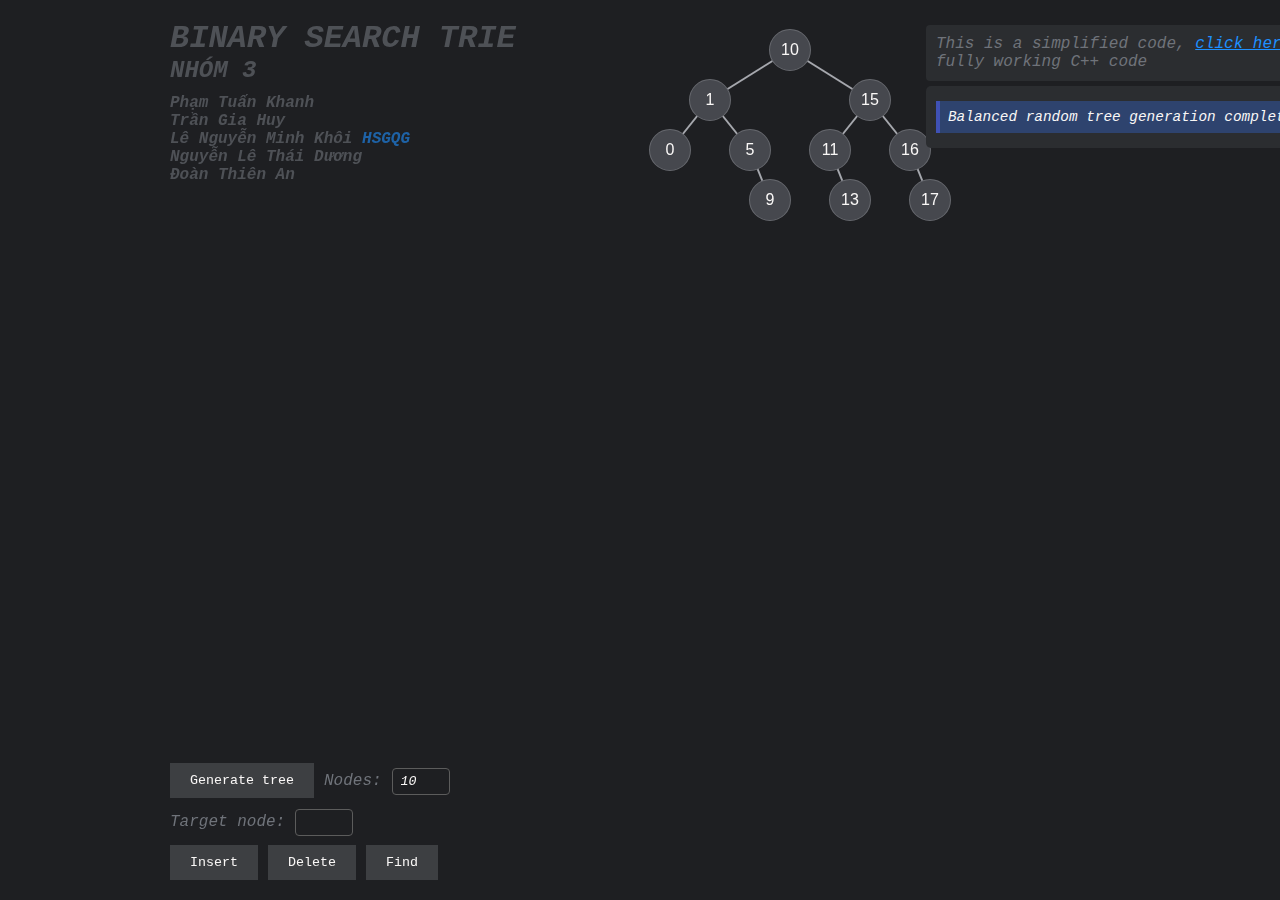
==== index.html @ cb4f7897 "Initial commit" ====
<!DOCTYPE html>
<html lang="en">
  <head>
    <meta charset="UTF-8" />
    <meta name="viewport" content="width=device-width, initial-scale=1.0" />
    <title>Binary Search Tree Visualization</title>
    <link rel="stylesheet" href="styles.css" />
  </head>
  <body>
    <canvas id="treeCanvas" width="0" height="0"></canvas>
    <div id="credit">
      <h1>BINARY SEARCH TRIE</h1>
      <h2 style="margin-bottom: 10px">NHÓM 3</h2>
      <h4>Phạm Tuấn Khanh
        Trần Gia Huy
        Lê Nguyễn Minh Khôi <span style="font-weight: bold; color: dodgerblue">HSGQG</span>
        Nguyễn Lê Thái Dương
        Đoàn Thiên An
      </h4>
    </div>
    <div id="ui">
      <div class="controls">
        <div id="generateTree">
          <button id="generateRandomTreeBtn">Generate tree</button>
          <p>Nodes:</p>
          <input type="number" id="randomCount" value="10"/>
        </div>
        <div>
          <p>Target node:</p>
          <input type="number" id="nodeValue"/>
        </div>
        <div>
          <button id="insertBtn">Insert</button>
          <button id="deleteBtn">Delete</button>
          <button id="findBtn">Find</button>
        </div>
      </div>
      <div id="nodeNotFoundNotification" data-status="">
        Example: Node 13 not found
      </div>
      <div id="codeDiv">
        <div class="cpp-code">
          <pre id="cppCodeContainer"></pre>
          <p id="fullCodeNotice">This is a simplified code, <span id="codePreviewOpen" onclick="document.getElementById('codePreviewContainer').style.visibility = 'visible'">click here</span> to view a fully working C++ code</p>
        </div>
        <div id="stepsContainer" class="steps-container"></div>
      </div>
    </div>
    <div id="codePreviewContainer">
      <div id="codePreviewWindow" >
        <div id="codePreviewButtonGroup">
          <button>
            Copy
          </button>
          <button onclick="document.getElementById('codePreviewContainer').style.visibility = 'hidden'">
            Close
          </button>
        </div>
        <div class="" id="codePreview">#include &lt;bits/stdc++.h>
#define ll long long

using namespace std;

class Node {
public:
    int value;
    Node* left;
    Node* right;

    Node(int val) : value(val), left(nullptr), right(nullptr) {}
};

Node* insert(Node* node, int newValue) {
    if (node == nullptr) {
        return new Node(newValue);
    }

    if (newValue < node->value) {
        node->left = insert(node->left, newValue);
    } else if (newValue > node->value) {
        node->right = insert(node->right, newValue);
    }

    return node;
}

Node* minValueNode(Node* node) {
    Node* current = node;
    while (current && current->left != nullptr) {
        current = current->left;
    }
    return current;
}

Node* deleteNode(Node* node, int value) {
    if (node == nullptr) return node;

    if (value < node->value) {
        node->left = deleteNode(node->left, value);
    } else if (value > node->value) {
        node->right = deleteNode(node->right, value);
    } else {
        if (node->left == nullptr && node->right == nullptr) {
            delete node;
            return nullptr;
        }
        if (node->left == nullptr) {
            Node* temp = node->right;
            delete node;
            return temp;
        }
        if (node->right == nullptr) {
            Node* temp = node->left;
            delete node;
            return temp;
        }
        Node* successor = minValueNode(node->right);
        node->value = successor->value;
        node->right = deleteNode(node->right, successor->value);
    }

    return node;
}

Node* findNode(Node* node, int value) {
    if (node == nullptr || node->value == value) {
        return node;
    }

    if (value < node->value) {
        return findNode(node->left, value);
    } else {
        return findNode(node->right, value);
    }
}

void inorderTraversal(Node* node) {
    if (node == nullptr) return;

    inorderTraversal(node->left);
    cout << node->value << " ";
    inorderTraversal(node->right);
}

void printInOrder(Node* root) {
    if (root == nullptr) {
        cout << "The tree is empty.\n";
    } else {
        cout << "In-order traversal of the tree: ";
        inorderTraversal(root);
        cout << '\n';
    }
}

int main() {
    Node* root = nullptr;

    while (true) {
        int type, value;
        cout << "-----------------\n";
        cout << "Which function do you want to use: \ninsert : 1 \ndelete : 2 \ncheck tree's nodes : 3 \nexit : 4\n";
        cout << "-----------------\n";
        cin >> type;

        if (type == 1) {
            cin >> value;
            root = insert(root, value);
            cout << "Successfully added " << value << '\n';
        } else if (type == 2) {
            cin >> value;
            root = deleteNode(root, value);
            cout << "Successfully deleted " << value << '\n';
        } else if (type == 3) {
            printInOrder(root);
        } else if (type == 4) {
            cout << "Exiting program.\n";
            break;
        } else {
            cout << "Invalid option. Please try again.\n";
        }
    }

    return 0;
}
        </div>
      </div>
    </div>

<!--      <div class="main-content">-->
<!--        <div class="visualizer">-->
<!--          <div class="controls">-->
<!--            <input type="number" id="nodeValue" placeholder="Enter node value" />-->
<!--            <button id="insertBtn">Insert Node</button>-->
<!--            <button id="deleteBtn">Delete Node</button>-->
<!--            <button id="findBtn">Find Node</button>-->
<!--            <br />-->
<!--            <input type="number" id="randomCount" placeholder="Enter node count" />-->
<!--            <button id="generateRandomTreeBtn">Create Random Tree</button>-->
<!--          </div>-->

<!--          <div id="stepsContainer" class="steps-container"></div>-->

<!--          <div class="canvas-container">-->
<!--              -->
<!--          </div>-->
<!--        </div>-->
<!--      </div>-->
<!--      <div class="cpp-code">-->
<!--        <h2>C++ Code</h2>-->
<!--        <pre id="cppCodeContainer"></pre>-->
<!--      </div>-->

    <script src="bstVisualizer.js"></script>
  </body>
</html>
---- styles.css ----
:root {
    --background-color: #1e1f22;
    --surface-color: #2b2d30;
    --surface-color-alternative: #3d3f42;
    --surface-color-hover: #2e436e;
    --text-color: #f9f7f6;
    --text-outline-color: #6F737A;
    --color-accent: #3574f0;
    --color-error: #f63D3B;


    --node-background: #46484e;
    --node-outline: #66686e;
    --node-text: #f9f7f6;
    --node-edge: #A6A8Ae;
}

* {
    margin: 0;
    padding: 0;
    font-family: "JetBrains Mono", monospace;
    color: var(--text-color);
    color-scheme: dark;
}


#ui {
    position: fixed;
    bottom: 0;
    width: calc(100% - 20px);
    display: flex;
    align-items: end;
    justify-content: space-between;
    padding: 20px;
}

#codeDiv {
    display: flex;
    flex-direction: column;
    gap: 5px;
    overflow-x: hidden;
    overflow-y: scroll;
    color-scheme: dark;
    height: 95vh;
    width: 40%;
}

.controls {
    display: flex;
    flex-direction: column;
    gap: 10px;
}

input {
    position: relative;
    top: 1px;
    background-color: var(--background-color);
    font-style: italic;
    border: solid 1px #5c5c5c;
    border-radius: 4px;
    padding: 5px 8px;
    width: 40px;
}
input:focus {
    outline: solid 2px var(--color-accent);
}

input:invalid {
    outline: solid 2px var(--color-error);
}

input::-webkit-outer-spin-button,
input::-webkit-inner-spin-button {
  -webkit-appearance: none;
  margin: 0;
}
input[type=number] {
  -moz-appearance: textfield;
}

button {
  border: none;
  padding: 10px 20px;
  background-color: var(--surface-color-alternative);
}

button:hover {
  background-color: var(--surface-color-hover);
}

#generateTree {
  display: flex;
  align-items: center;
  gap: 10px;
}


.button-command > span {
    font-style: italic;
    color: #7A737A;
}

.controls p {
    color: var(--text-outline-color);
    font-style: italic;
}

.controls > div {
    display: flex;
    align-items: center;
    gap: 10px;
}





.status-text {
  margin-top: 15px;
  font-style: italic;
  color: #555;
}




/*.step-container {*/
/*    position: fixed;*/
/*}*/

#stepsContainer p {
  background-color: var(--surface-color-hover);
  padding: 8px;
  border-left: 4px solid #3f51b5;
  margin: 5px 0;
  white-space: pre-wrap;
  text-align: left;
}

#stepsContainer {
    font-style: italic;
    color: #555;
    font-size: .9em;
    padding: 10px;
    border-radius: 5px;
    background-color: var(--surface-color);
}


.highlighted {
  background-color: yellow;
}

.cpp-code {
  background-color: var(--surface-color);
  border-radius: 4px;
  padding: 10px;
}

#cppCodeContainer div {
    white-space: pre;
    line-height: 1.3;
    font-size: .9em;
    text-align: left;
}

#cppCodeContainer div.highlighted {
  background-color: #5E5339;
  font-weight: bold;
  text-align: left;
}




#treeCanvas {
  display: block;
  background-color: var(--background-color);
}
body {
    overflow-y: hidden;
}
body::-webkit-scrollbar {
  /*width: 0;*/
  /*height: 0;*/
  /*background: transparent;*/

}

#credit {
    position: fixed;
    padding: 20px;
    top: 0;
}

#credit > * {
    color: var(--text-outline-color);
    opacity: .6;
    font-style: italic;
    white-space: pre-line;
}

#nodeNotFoundNotification {
    background-color: var(--surface-color);
    padding: 20px 30px;
    opacity: 0;

}

@-webkit-keyframes fade {
    0% { opacity: 0; }
    50% { opacity: 1; }
    100% { opacity: 1;}
}

@keyframes fade {
    0% { opacity: 0; }
    50% { opacity: 1; }
    100% { opacity: 1;}
}


#nodeNotFoundNotification[data-status="shown"] {
    opacity: 1;
    /*-webkit-animation: fade 4s;*/
    /*animation: fade 4s;*/
}

#nodeNotFoundNotification[data-status="hidden"] {
    opacity: 0;
    -webkit-animation: fade 4s;
    -webkit-animation-direction: reverse;
    animation: fade 4s;
    animation-direction: reverse;
}

#fullCodeNotice {
    font-style: italic;
    color: var(--text-outline-color);
}

#fullCodeNotice span {
    cursor:pointer;
    color: dodgerblue;
    text-decoration:underline;
}

#codePreviewContainer {
    visibility: hidden;
    z-index: 99;
    position: fixed;
    width: 100%;
    height: 100%;
    background-color: rgba(0,0,0,0.35);
    top: 0;
    backdrop-filter: blur(6px);

    display: flex;
    align-items: center;
    justify-content: center;
}

#codePreviewWindow {
    display: flex;
    flex-direction: column;
    width: 60%;
    height: 80%;
    padding: 20px;
    gap: 10px;

    background-color: var(--background-color);

}

#codePreviewButtonGroup {
    display: flex;
    justify-content: flex-end;
    gap: 10px;
}

#codePreview {
    flex-grow: 1;
    white-space: pre;
    overflow-y: scroll;
    padding: 20px;
    background-color: var(--surface-color);
}


/* d = DEBUG  show a green highligst */
.d {
    outline: #00FF00 solid 1px;
}
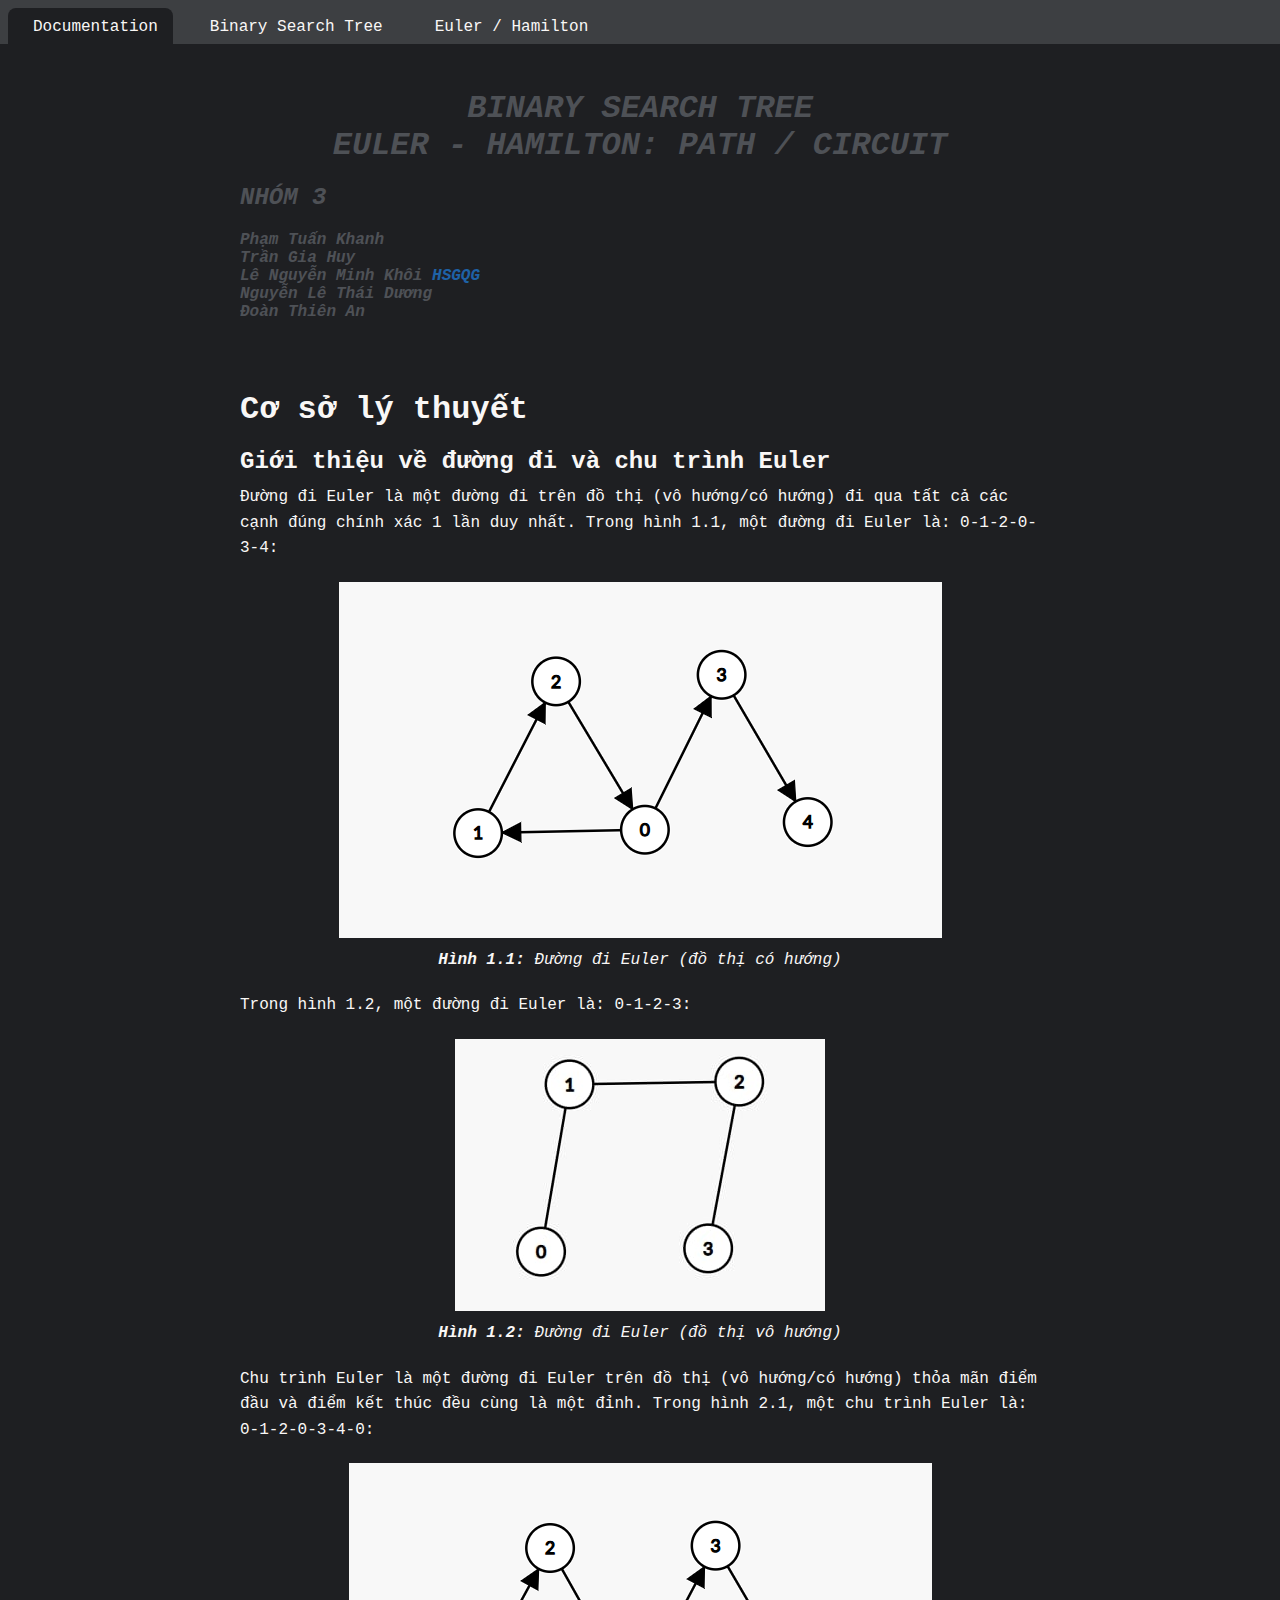
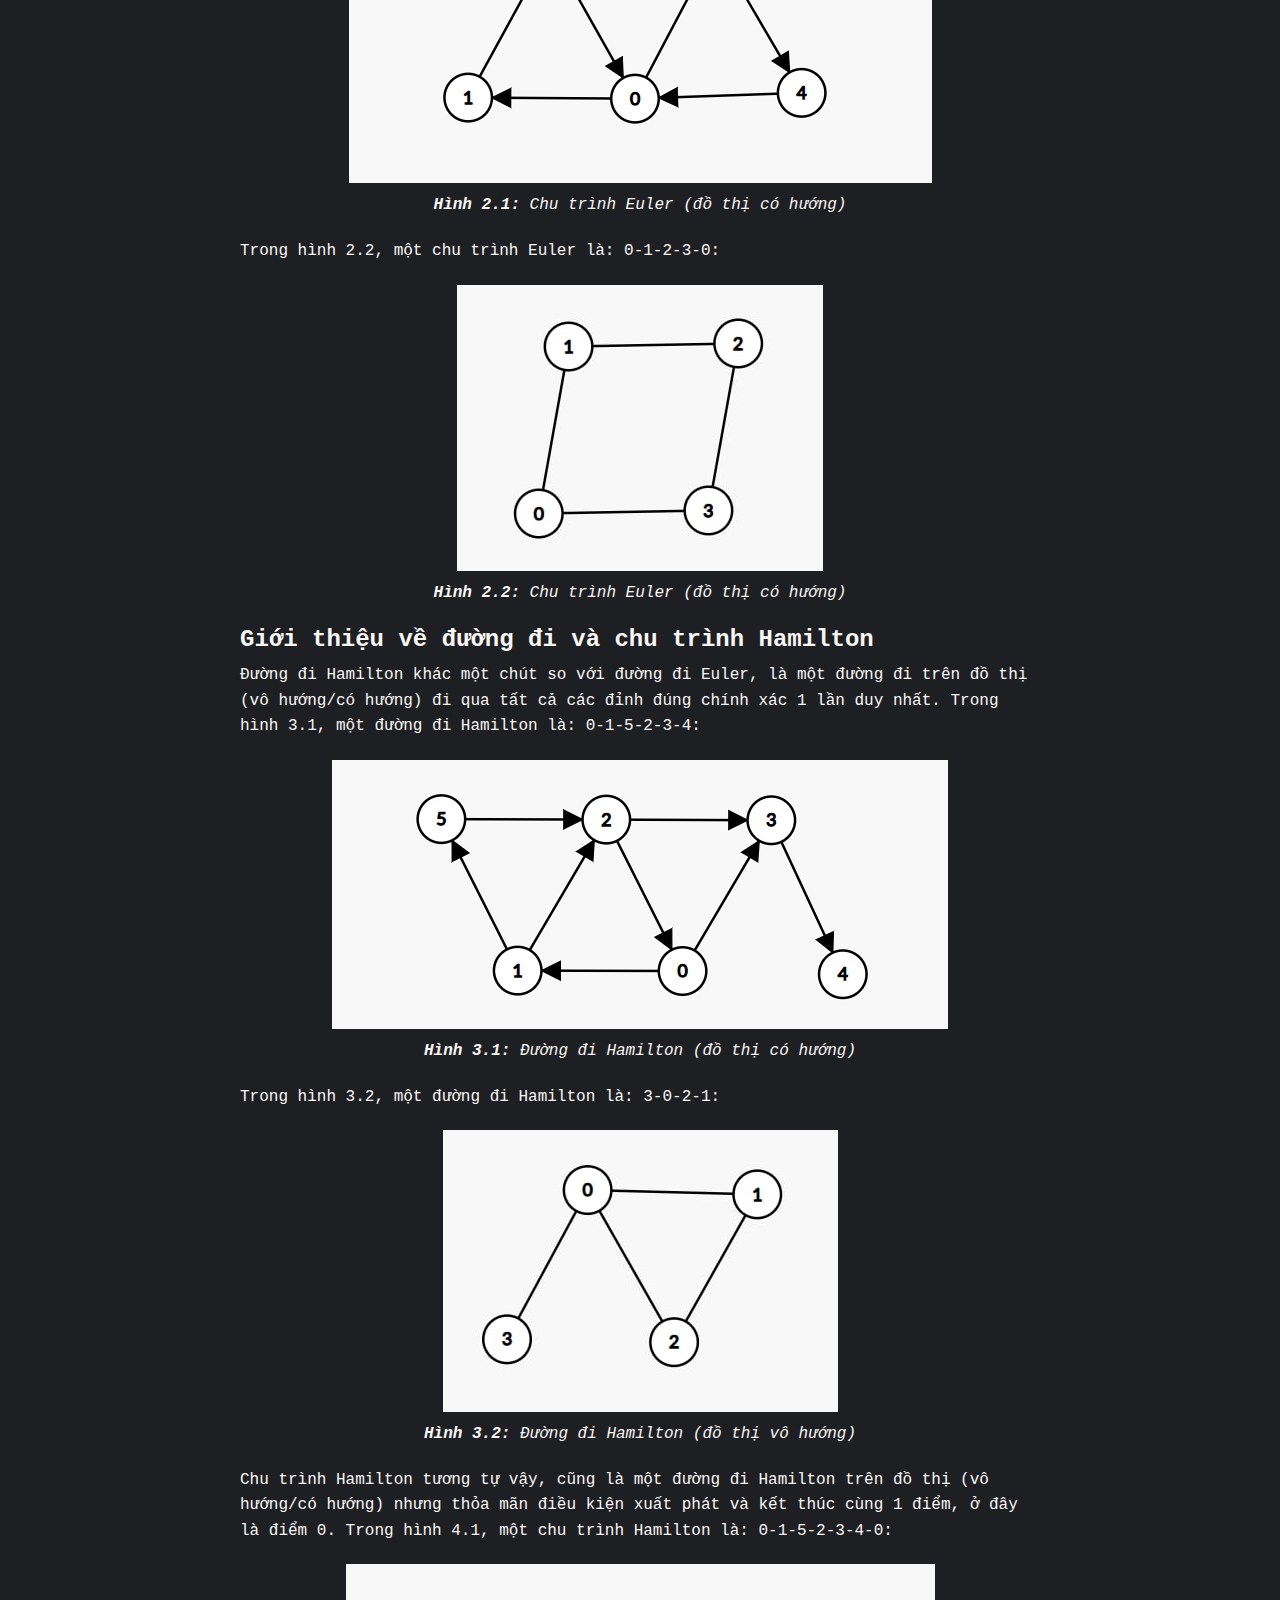
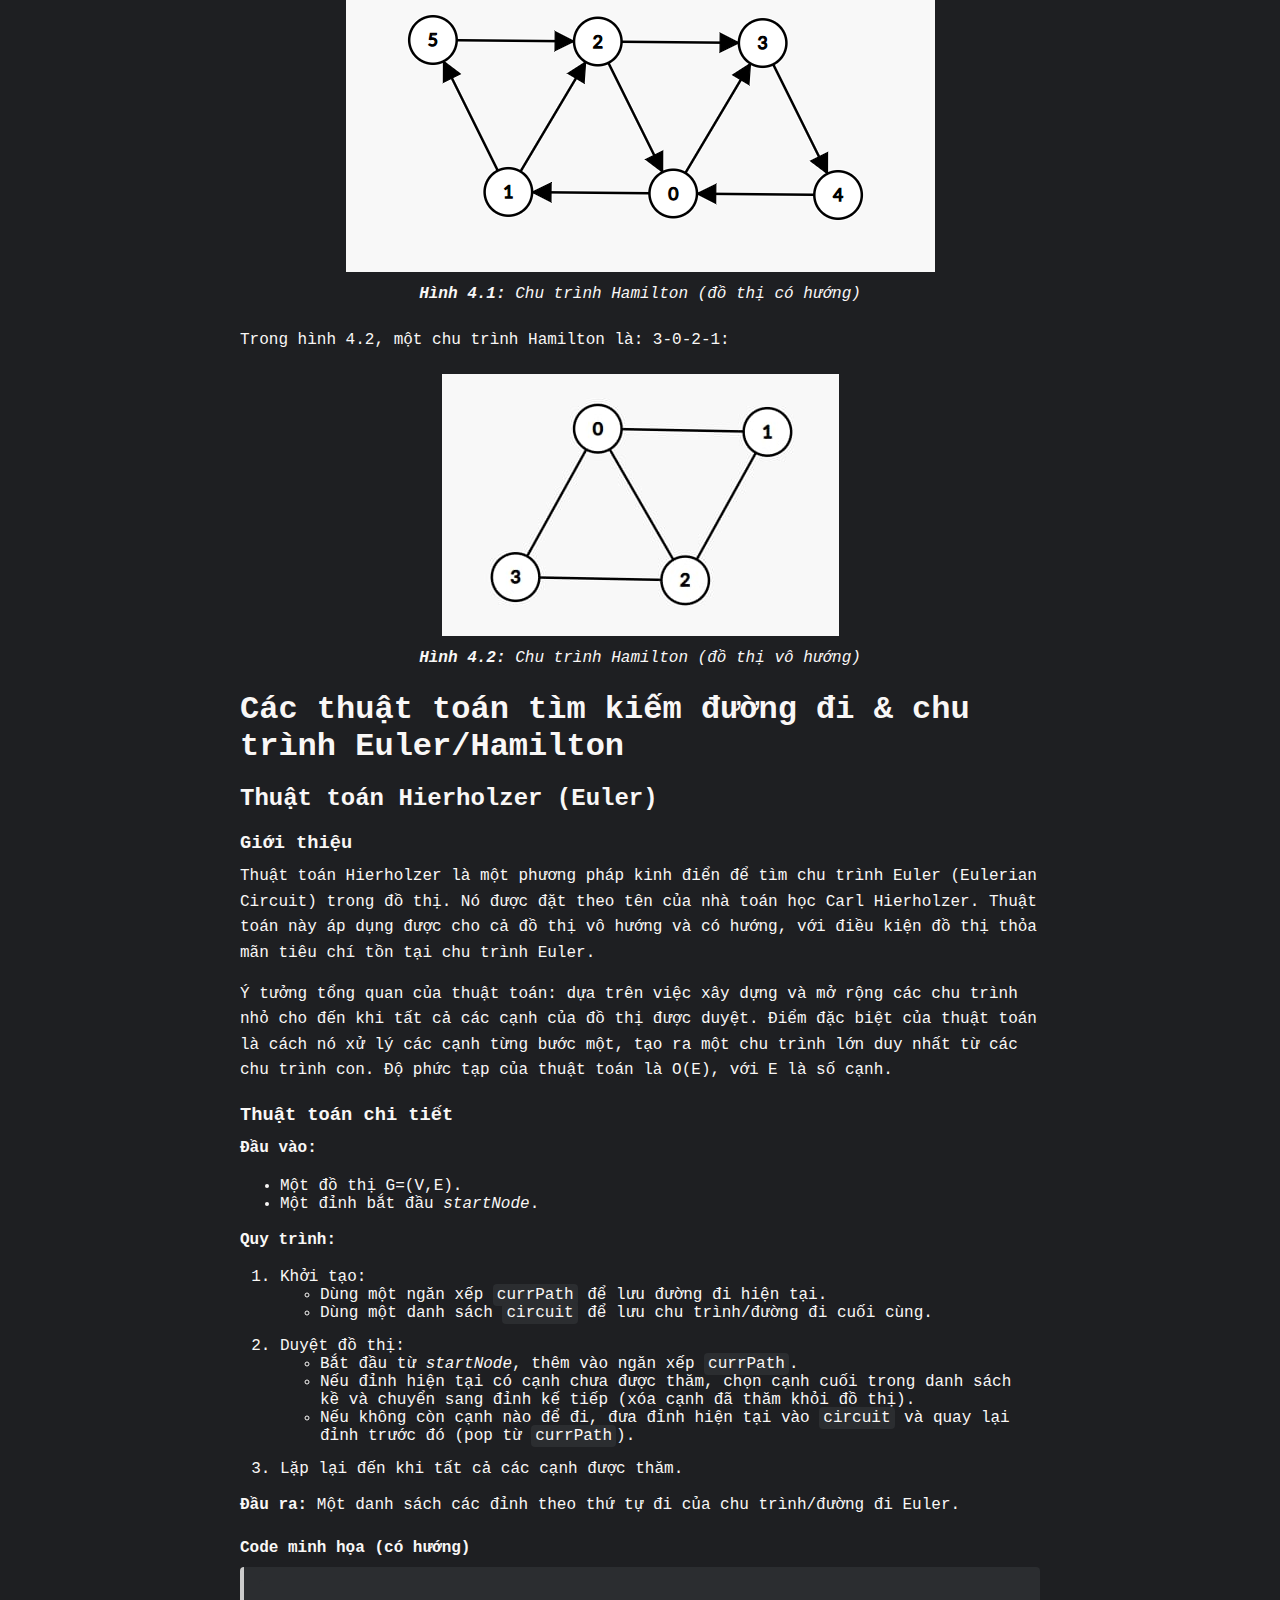
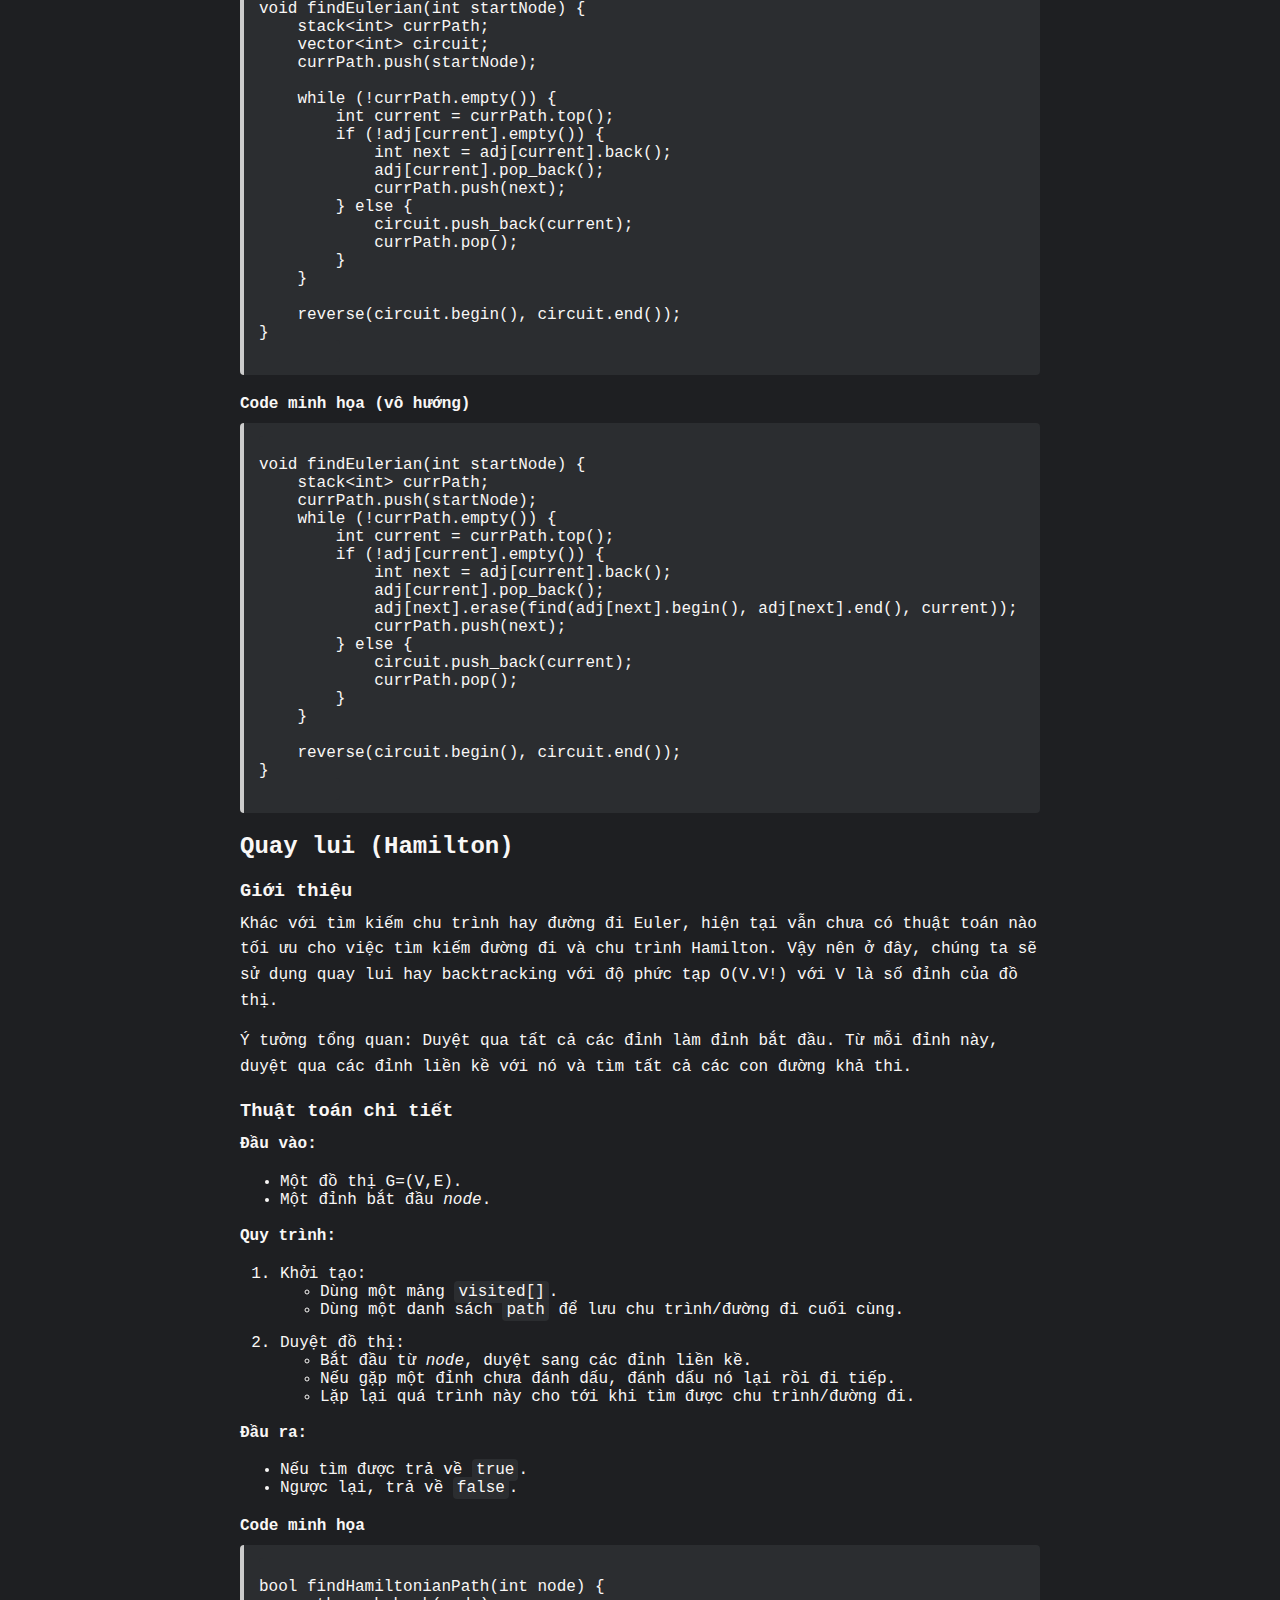
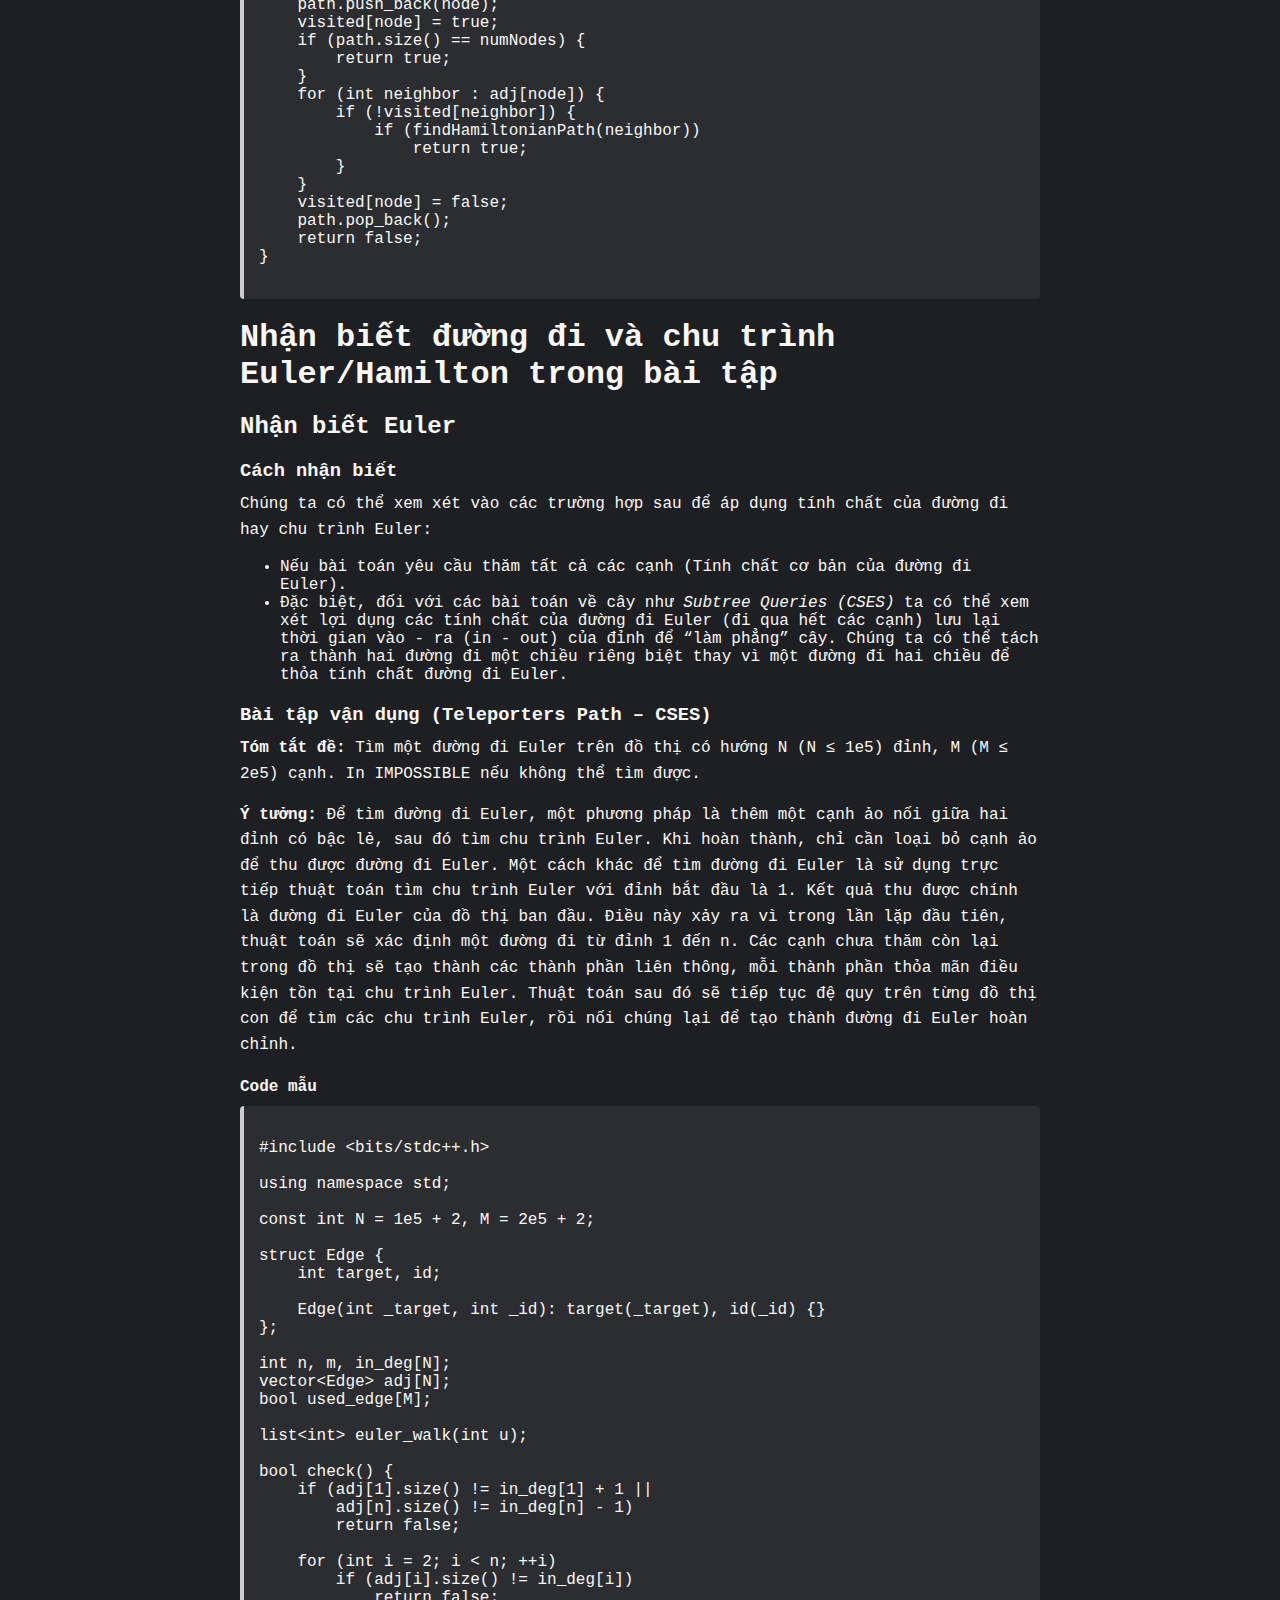
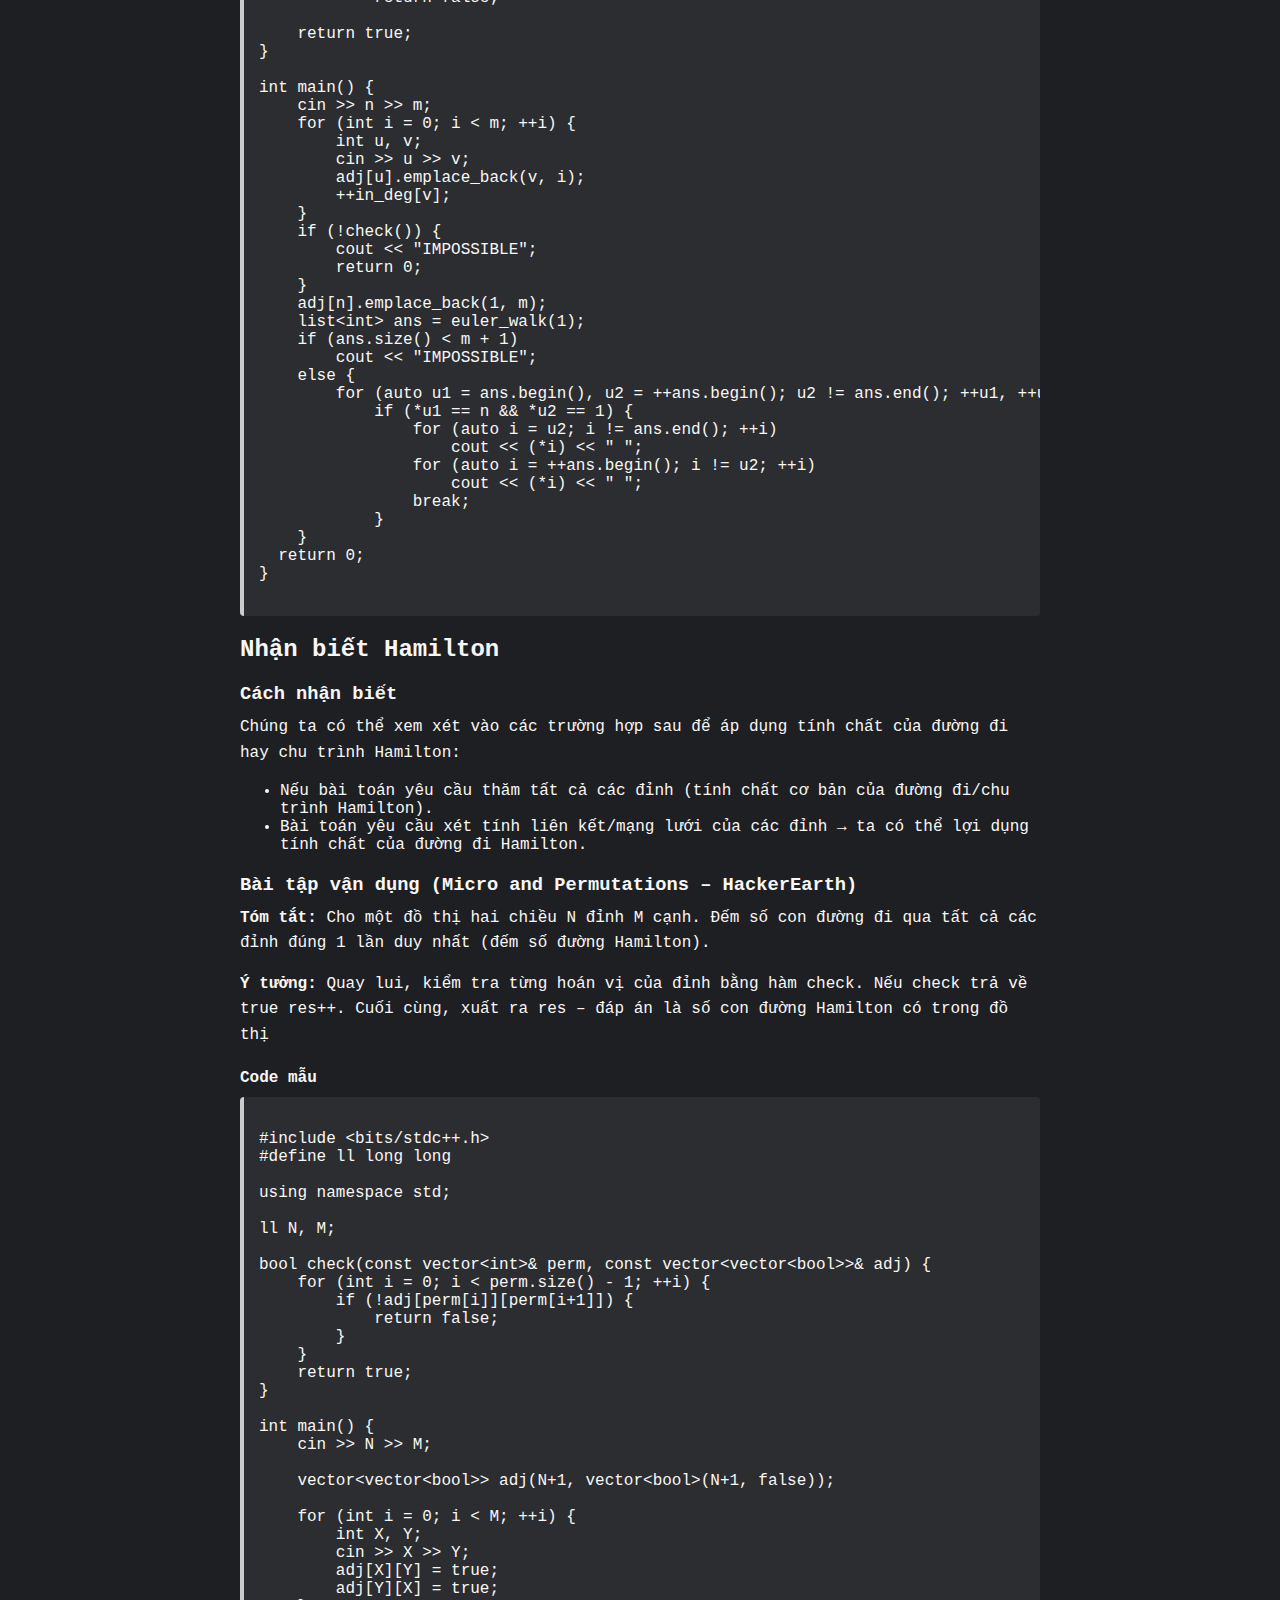
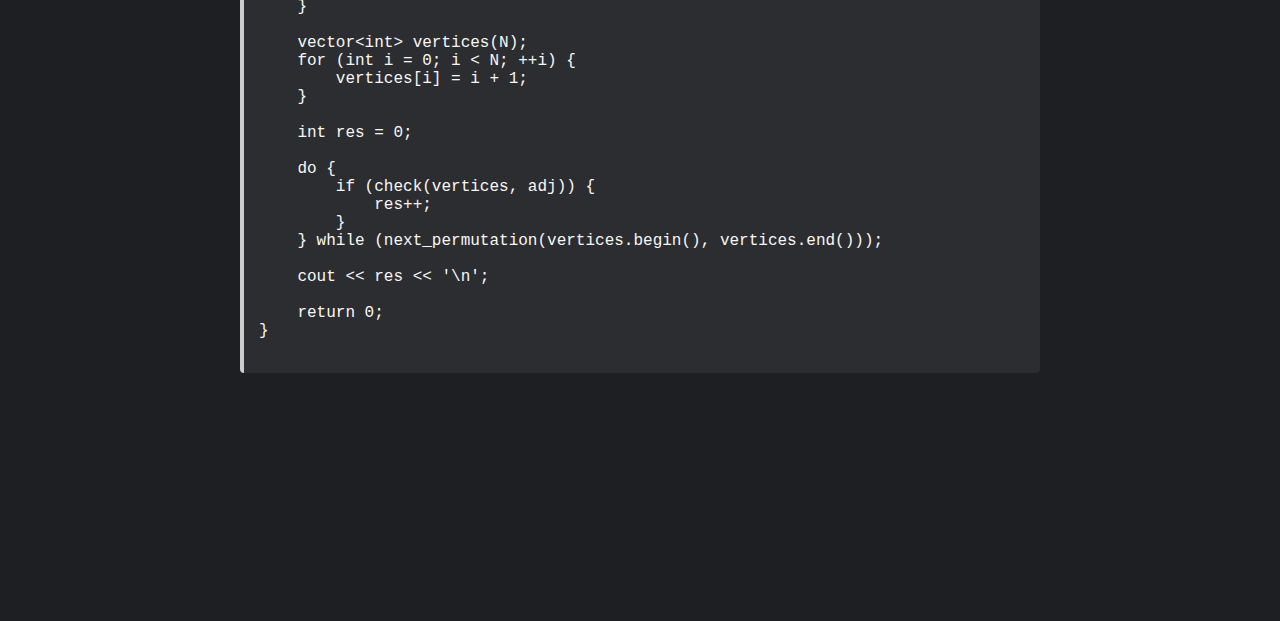
==== commit 78e0d518: "Update index.html" ====
--- a/index.html
+++ b/index.html
@@ -1,215 +1,355 @@
 <!DOCTYPE html>
 <html lang="en">
-  <head>
-    <meta charset="UTF-8" />
-    <meta name="viewport" content="width=device-width, initial-scale=1.0" />
-    <title>Binary Search Tree Visualization</title>
-    <link rel="stylesheet" href="styles.css" />
-  </head>
-  <body>
-    <canvas id="treeCanvas" width="0" height="0"></canvas>
+<head>
+    <meta charset="UTF-8">
+    <title>Title</title>
+    <link rel="stylesheet" href="assets/home.css" />
+    <link rel="stylesheet" href="assets/default-styles.css">
+</head>
+<body>
+
     <div id="credit">
-      <h1>BINARY SEARCH TRIE</h1>
-      <h2 style="margin-bottom: 10px">NHÓM 3</h2>
-      <h4>Phạm Tuấn Khanh
+        <h1>BINARY SEARCH TREE</h1>
+        <h1>EULER - HAMILTON: PATH / CIRCUIT</h1>
+        <h2 style="margin-bottom: 10px">NHÓM 3</h2>
+        <h4>Phạm Tuấn Khanh
         Trần Gia Huy
         Lê Nguyễn Minh Khôi <span style="font-weight: bold; color: dodgerblue">HSGQG</span>
         Nguyễn Lê Thái Dương
         Đoàn Thiên An
-      </h4>
+        </h4>
+    </div>
+
+    <div id="theory-container">
+        <h1>Cơ sở lý thuyết</h1>
+
+        <h2>Giới thiệu về đường đi và chu trình Euler</h2>
+        <p>Đường đi Euler là một đường đi trên đồ thị (vô hướng/có hướng) đi qua tất cả các cạnh đúng chính xác 1 lần duy nhất. Trong hình 1.1, một đường đi Euler là: 0-1-2-0-3-4:</p>
+        <!-- Image -->
+        <div class="image-container">
+            <img src="assets/home-images/pic1.png" alt="Hình 1.1: Đường đi Euler có hướng">
+            <p><strong>Hình 1.1:</strong> Đường đi Euler (đồ thị có hướng)</p>
+        </div>
+        <p>Trong hình 1.2, một đường đi Euler là: 0-1-2-3:</p>
+        <div class="image-container">
+            <img src="./assets/home-images/pic5.jpg" alt="Hình 1.2: Đường đi Euler vô hướng">
+            <p><strong>Hình 1.2:</strong> Đường đi Euler (đồ thị vô hướng)</p>
+        </div>
+
+        <p>Chu trình Euler là một đường đi Euler trên đồ thị (vô hướng/có hướng) thỏa mãn điểm đầu và điểm kết thúc đều cùng là một đỉnh. Trong hình 2.1, một chu trình Euler là: 0-1-2-0-3-4-0:</p>
+        <!-- Image -->
+        <div class="image-container">
+            <img src="./assets/home-images/pic2.png" alt="Hình 2.1: Chu trình Euler có hướng">
+            <p><strong>Hình 2.1:</strong> Chu trình Euler (đồ thị có hướng)</p>
+        </div>
+        <p>Trong hình 2.2, một chu trình Euler là: 0-1-2-3-0:</p>
+        <div class="image-container">
+            <img src="./assets/home-images/pic6.jpg" alt="Hình 2.2: Chu trình Euler vô hướng">
+            <p><strong>Hình 2.2:</strong> Chu trình Euler (đồ thị có hướng)</p>
+        </div>
+
+        <h2>Giới thiệu về đường đi và chu trình Hamilton</h2>
+        <p>Đường đi Hamilton khác một chút so với đường đi Euler, là một đường đi trên đồ thị (vô hướng/có hướng) đi qua tất cả các đỉnh đúng chính xác 1 lần duy nhất. Trong hình 3.1, một đường đi Hamilton là: 0-1-5-2-3-4:</p>
+        <!-- Image -->
+        <div class="image-container">
+            <img src="./assets/home-images/pic3.png" alt="Hình 3.1: Đường đi Hamilton có hướng">
+            <p><strong>Hình 3.1:</strong> Đường đi Hamilton (đồ thị có hướng)</p>
+        </div>
+        <p>Trong hình 3.2, một đường đi Hamilton là: 3-0-2-1:</p>
+        <div class="image-container">
+            <img src="./assets/home-images/pic7.jpg" alt="Hình 3.1: Đường đi Hamilton vô hướng">
+            <p><strong>Hình 3.2:</strong> Đường đi Hamilton (đồ thị vô hướng)</p>
+        </div>
+
+        <p>Chu trình Hamilton tương tự vậy, cũng là một đường đi Hamilton trên đồ thị (vô hướng/có hướng) nhưng thỏa mãn điều kiện xuất phát và kết thúc cùng 1 điểm, ở đây là điểm 0. Trong hình 4.1, một chu trình Hamilton là: 0-1-5-2-3-4-0:</p>
+        <!-- Image -->
+        <div class="image-container">
+            <img src="./assets/home-images/pic4.png" alt="Hình 4.1: Chu trình Hamilton">
+            <p><strong>Hình 4.1:</strong> Chu trình Hamilton (đồ thị có hướng)</p>
+        </div>
+        <p>Trong hình 4.2, một chu trình Hamilton là: 3-0-2-1:</p>
+        <div class="image-container">
+            <img src="./assets/home-images/pic8.jpg" alt="Hình 4.2: Chu trình Hamilton">
+            <p><strong>Hình 4.2:</strong> Chu trình Hamilton (đồ thị vô hướng)</p>
+        </div>
+
+        <h1>Các thuật toán tìm kiếm đường đi & chu trình Euler/Hamilton</h1>
+
+        <h2>Thuật toán Hierholzer (Euler)</h2>
+
+        <h3>Giới thiệu</h3>
+        <p>Thuật toán Hierholzer là một phương pháp kinh điển để tìm chu trình Euler (Eulerian Circuit) trong đồ thị. Nó được đặt theo tên của nhà toán học Carl Hierholzer. Thuật toán này áp dụng được cho cả đồ thị vô hướng và có hướng, với điều kiện đồ thị thỏa mãn tiêu chí tồn tại chu trình Euler.</p>
+        <p>Ý tưởng tổng quan của thuật toán: dựa trên việc xây dựng và mở rộng các chu trình nhỏ cho đến khi tất cả các cạnh của đồ thị được duyệt. Điểm đặc biệt của thuật toán là cách nó xử lý các cạnh từng bước một, tạo ra một chu trình lớn duy nhất từ các chu trình con. Độ phức tạp của thuật toán là O(E), với E là số cạnh.</p>
+
+        <h3>Thuật toán chi tiết</h3>
+        <p><strong>Đầu vào:</strong></p>
+        <ul>
+            <li>Một đồ thị G=(V,E).</li>
+            <li>Một đỉnh bắt đầu <em>startNode</em>.</li>
+        </ul>
+        <p><strong>Quy trình:</strong></p>
+        <ol>
+            <li>Khởi tạo:
+                <ul>
+                    <li>Dùng một ngăn xếp <code>currPath</code> để lưu đường đi hiện tại.</li>
+                    <li>Dùng một danh sách <code>circuit</code> để lưu chu trình/đường đi cuối cùng.</li>
+                </ul>
+            </li>
+            <li>Duyệt đồ thị:
+                <ul>
+                    <li>Bắt đầu từ <em>startNode</em>, thêm vào ngăn xếp <code>currPath</code>.</li>
+                    <li>Nếu đỉnh hiện tại có cạnh chưa được thăm, chọn cạnh cuối trong danh sách kề và chuyển sang đỉnh kế tiếp (xóa cạnh đã thăm khỏi đồ thị).</li>
+                    <li>Nếu không còn cạnh nào để đi, đưa đỉnh hiện tại vào <code>circuit</code> và quay lại đỉnh trước đó (pop từ <code>currPath</code>).</li>
+                </ul>
+            </li>
+            <li>Lặp lại đến khi tất cả các cạnh được thăm.</li>
+        </ol>
+        <p><strong>Đầu ra:</strong> Một danh sách các đỉnh theo thứ tự đi của chu trình/đường đi Euler.</p>
+
+        <h4>Code minh họa (có hướng)</h4>
+        <pre class="code-block"><code>
+void findEulerian(int startNode) {
+    stack&lt;int&gt; currPath;
+    vector&lt;int&gt; circuit;
+    currPath.push(startNode);
+
+    while (!currPath.empty()) {
+        int current = currPath.top();
+        if (!adj[current].empty()) {
+            int next = adj[current].back();
+            adj[current].pop_back();
+            currPath.push(next);
+        } else {
+            circuit.push_back(current);
+            currPath.pop();
+        }
+    }
+
+    reverse(circuit.begin(), circuit.end());
+}
+        </code></pre>
+
+        <h4>Code minh họa (vô hướng)</h4>
+        <pre class="code-block"><code>
+void findEulerian(int startNode) {
+    stack&lt;int&gt; currPath;
+    currPath.push(startNode);
+    while (!currPath.empty()) {
+        int current = currPath.top();
+        if (!adj[current].empty()) {
+            int next = adj[current].back();
+            adj[current].pop_back();
+            adj[next].erase(find(adj[next].begin(), adj[next].end(), current));
+            currPath.push(next);
+        } else {
+            circuit.push_back(current);
+            currPath.pop();
+        }
+    }
+
+    reverse(circuit.begin(), circuit.end());
+}
+        </code></pre>
+
+        <h2>Quay lui (Hamilton)</h2>
+
+        <h3>Giới thiệu</h3>
+        <p>Khác với tìm kiếm chu trình hay đường đi Euler, hiện tại vẫn chưa có thuật toán nào tối ưu cho việc tìm kiếm đường đi và chu trình Hamilton. Vậy nên ở đây, chúng ta sẽ sử dụng quay lui hay backtracking với độ phức tạp O(V.V!) với V là số đỉnh của đồ thị.</p>
+        <p>Ý tưởng tổng quan: Duyệt qua tất cả các đỉnh làm đỉnh bắt đầu. Từ mỗi đỉnh này, duyệt qua các đỉnh liền kề với nó và tìm tất cả các con đường khả thi.</p>
+
+        <h3>Thuật toán chi tiết</h3>
+        <p><strong>Đầu vào:</strong></p>
+        <ul>
+            <li>Một đồ thị G=(V,E).</li>
+            <li>Một đỉnh bắt đầu <em>node</em>.</li>
+        </ul>
+        <p><strong>Quy trình:</strong></p>
+        <ol>
+            <li>Khởi tạo:
+                <ul>
+                    <li>Dùng một mảng <code>visited[]</code>.</li>
+                    <li>Dùng một danh sách <code>path</code> để lưu chu trình/đường đi cuối cùng.</li>
+                </ul>
+            </li>
+            <li>Duyệt đồ thị:
+                <ul>
+                    <li>Bắt đầu từ <em>node</em>, duyệt sang các đỉnh liền kề.</li>
+                    <li>Nếu gặp một đỉnh chưa đánh dấu, đánh dấu nó lại rồi đi tiếp.</li>
+                    <li>Lặp lại quá trình này cho tới khi tìm được chu trình/đường đi.</li>
+                </ul>
+            </li>
+        </ol>
+        <p><strong>Đầu ra:</strong></p>
+        <ul>
+            <li>Nếu tìm được trả về <code>true</code>.</li>
+            <li>Ngược lại, trả về <code>false</code>.</li>
+        </ul>
+
+        <h4>Code minh họa</h4>
+        <pre class="code-block"><code>
+bool findHamiltonianPath(int node) {
+    path.push_back(node);
+    visited[node] = true;
+    if (path.size() == numNodes) {
+        return true;
+    }
+    for (int neighbor : adj[node]) {
+        if (!visited[neighbor]) {
+            if (findHamiltonianPath(neighbor))
+                return true;
+        }
+    }
+    visited[node] = false;
+    path.pop_back();
+    return false;
+}
+        </code></pre>
+
+        <h1>Nhận biết đường đi và chu trình Euler/Hamilton trong bài tập</h1>
+
+        <h2>Nhận biết Euler</h2>
+        <h3>Cách nhận biết</h3>
+        <p>Chúng ta có thể xem xét vào các trường hợp sau để áp dụng tính chất của đường đi hay chu trình Euler:</p>
+        <ul>
+            <li>Nếu bài toán yêu cầu thăm tất cả các cạnh (Tính chất cơ bản của đường đi Euler).</li>
+            <li>Đặc biệt, đối với các bài toán về cây như <em>Subtree Queries (CSES)</em> ta có thể xem xét lợi dụng các tính chất của đường đi Euler (đi qua hết các cạnh) lưu lại thời gian vào - ra (in - out) của đỉnh để “làm phẳng” cây. Chúng ta có thể tách ra thành hai đường đi một chiều riêng biệt thay vì một đường đi hai chiều để thỏa tính chất đường đi Euler.</li>
+        </ul>
+
+        <h3>Bài tập vận dụng (Teleporters Path – CSES)</h3>
+        <p><strong>Tóm tắt đề:</strong> Tìm một đường đi Euler trên đồ thị có hướng N (N ≤ 1e5) đỉnh, M (M ≤ 2e5) cạnh. In IMPOSSIBLE nếu không thể tìm được.</p>
+        <p><strong>Ý tưởng:</strong> Để tìm đường đi Euler, một phương pháp là thêm một cạnh ảo nối giữa hai đỉnh có bậc lẻ, sau đó tìm chu trình Euler. Khi hoàn thành, chỉ cần loại bỏ cạnh ảo để thu được đường đi Euler. Một cách khác để tìm đường đi Euler là sử dụng trực tiếp thuật toán tìm chu trình Euler với đỉnh bắt đầu là 1. Kết quả thu được chính là đường đi Euler của đồ thị ban đầu. Điều này xảy ra vì trong lần lặp đầu tiên, thuật toán sẽ xác định một đường đi từ đỉnh 1 đến n. Các cạnh chưa thăm còn lại trong đồ thị sẽ tạo thành các thành phần liên thông, mỗi thành phần thỏa mãn điều kiện tồn tại chu trình Euler. Thuật toán sau đó sẽ tiếp tục đệ quy trên từng đồ thị con để tìm các chu trình Euler, rồi nối chúng lại để tạo thành đường đi Euler hoàn chỉnh.</p>
+
+        <h4>Code mẫu</h4>
+        <pre class="code-block"><code>
+#include &lt;bits/stdc++.h&gt;
+
+using namespace std;
+
+const int N = 1e5 + 2, M = 2e5 + 2;
+
+struct Edge {
+    int target, id;
+
+    Edge(int _target, int _id): target(_target), id(_id) {}
+};
+
+int n, m, in_deg[N];
+vector&lt;Edge&gt; adj[N];
+bool used_edge[M];
+
+list&lt;int&gt; euler_walk(int u);
+
+bool check() {
+    if (adj[1].size() != in_deg[1] + 1 ||
+        adj[n].size() != in_deg[n] - 1)
+        return false;
+
+    for (int i = 2; i &lt; n; ++i)
+        if (adj[i].size() != in_deg[i])
+            return false;
+
+    return true;
+}
+
+int main() {
+    cin &gt;&gt; n &gt;&gt; m;
+    for (int i = 0; i &lt; m; ++i) {
+        int u, v;
+        cin &gt;&gt; u &gt;&gt; v;
+        adj[u].emplace_back(v, i);
+        ++in_deg[v];
+    }
+    if (!check()) {
+        cout &lt;&lt; "IMPOSSIBLE";
+        return 0;
+    }
+    adj[n].emplace_back(1, m);
+    list&lt;int&gt; ans = euler_walk(1);
+    if (ans.size() &lt; m + 1)
+        cout &lt;&lt; "IMPOSSIBLE";
+    else {
+        for (auto u1 = ans.begin(), u2 = ++ans.begin(); u2 != ans.end(); ++u1, ++u2)
+            if (*u1 == n && *u2 == 1) {
+                for (auto i = u2; i != ans.end(); ++i)
+                    cout &lt;&lt; (*i) &lt;&lt; " ";
+                for (auto i = ++ans.begin(); i != u2; ++i)
+                    cout &lt;&lt; (*i) &lt;&lt; " ";
+                break;
+            }
+    }
+  return 0;
+}
+        </code></pre>
+
+        <h2>Nhận biết Hamilton</h2>
+        <h3>Cách nhận biết</h3>
+        <p>Chúng ta có thể xem xét vào các trường hợp sau để áp dụng tính chất của đường đi hay chu trình Hamilton:</p>
+        <ul>
+            <li>Nếu bài toán yêu cầu thăm tất cả các đỉnh (tính chất cơ bản của đường đi/chu trình Hamilton).</li>
+            <li>Bài toán yêu cầu xét tính liên kết/mạng lưới của các đỉnh → ta có thể lợi dụng tính chất của đường đi Hamilton.</li>
+        </ul>
+
+        <h3>Bài tập vận dụng (Micro and Permutations – HackerEarth)</h3>
+        <p><strong>Tóm tắt:</strong> Cho một đồ thị hai chiều N đỉnh M cạnh. Đếm số con đường đi qua tất cả các đỉnh đúng 1 lần duy nhất (đếm số đường Hamilton).</p>
+        <p><strong>Ý tưởng:</strong> Quay lui, kiểm tra từng hoán vị của đỉnh bằng hàm check. Nếu check trả về true res++. Cuối cùng, xuất ra res – đáp án là số con đường Hamilton có trong đồ thị</p>
+
+        <h4>Code mẫu</h4>
+        <pre class="code-block"><code>
+#include &lt;bits/stdc++.h&gt;
+#define ll long long
+
+using namespace std;
+
+ll N, M;
+
+bool check(const vector&lt;int&gt;&amp; perm, const vector&lt;vector&lt;bool&gt;&gt;&amp; adj) {
+    for (int i = 0; i &lt; perm.size() - 1; ++i) {
+        if (!adj[perm[i]][perm[i+1]]) {
+            return false;
+        }
+    }
+    return true;
+}
+
+int main() {
+    cin &gt;&gt; N &gt;&gt; M;
+
+    vector&lt;vector&lt;bool&gt;&gt; adj(N+1, vector&lt;bool&gt;(N+1, false));
+
+    for (int i = 0; i &lt; M; ++i) {
+        int X, Y;
+        cin &gt;&gt; X &gt;&gt; Y;
+        adj[X][Y] = true;
+        adj[Y][X] = true;
+    }
+
+    vector&lt;int&gt; vertices(N);
+    for (int i = 0; i &lt; N; ++i) {
+        vertices[i] = i + 1;
+    }
+
+    int res = 0;
+
+    do {
+        if (check(vertices, adj)) {
+            res++;
+        }
+    } while (next_permutation(vertices.begin(), vertices.end()));
+
+    cout &lt;&lt; res &lt;&lt; '\n';
+
+    return 0;
+}
+        </code></pre>
     </div>
     <div id="ui">
-      <div class="controls">
-        <div id="generateTree">
-          <button id="generateRandomTreeBtn">Generate tree</button>
-          <p>Nodes:</p>
-          <input type="number" id="randomCount" value="10"/>
-        </div>
-        <div>
-          <p>Target node:</p>
-          <input type="number" id="nodeValue"/>
-        </div>
-        <div>
-          <button id="insertBtn">Insert</button>
-          <button id="deleteBtn">Delete</button>
-          <button id="findBtn">Find</button>
-        </div>
-      </div>
-      <div id="nodeNotFoundNotification" data-status="">
-        Example: Node 13 not found
-      </div>
-      <div id="codeDiv">
-        <div class="cpp-code">
-          <pre id="cppCodeContainer"></pre>
-          <p id="fullCodeNotice">This is a simplified code, <span id="codePreviewOpen" onclick="document.getElementById('codePreviewContainer').style.visibility = 'visible'">click here</span> to view a fully working C++ code</p>
-        </div>
-        <div id="stepsContainer" class="steps-container"></div>
-      </div>
+        <nav>
+            <a class="tab active" href="./index.html"><i class="fi fi-rs-sparkles"></i><p>Documentation</p></a>
+            <a class="tab" href="./binarySearchTree.html"><i class="fi fi-rs-chart-tree"></i><p>Binary Search Tree</p></a>
+            <a class="tab" href="./eulerHamilton.html"><i class="fi fi-rs-chart-network"></i><p>Euler / Hamilton</p></a>
+        </nav>
     </div>
-    <div id="codePreviewContainer">
-      <div id="codePreviewWindow" >
-        <div id="codePreviewButtonGroup">
-          <button>
-            Copy
-          </button>
-          <button onclick="document.getElementById('codePreviewContainer').style.visibility = 'hidden'">
-            Close
-          </button>
-        </div>
-        <div class="" id="codePreview">#include &lt;bits/stdc++.h>
-#define ll long long
-
-using namespace std;
-
-class Node {
-public:
-    int value;
-    Node* left;
-    Node* right;
-
-    Node(int val) : value(val), left(nullptr), right(nullptr) {}
-};
-
-Node* insert(Node* node, int newValue) {
-    if (node == nullptr) {
-        return new Node(newValue);
-    }
-
-    if (newValue < node->value) {
-        node->left = insert(node->left, newValue);
-    } else if (newValue > node->value) {
-        node->right = insert(node->right, newValue);
-    }
-
-    return node;
-}
-
-Node* minValueNode(Node* node) {
-    Node* current = node;
-    while (current && current->left != nullptr) {
-        current = current->left;
-    }
-    return current;
-}
-
-Node* deleteNode(Node* node, int value) {
-    if (node == nullptr) return node;
-
-    if (value < node->value) {
-        node->left = deleteNode(node->left, value);
-    } else if (value > node->value) {
-        node->right = deleteNode(node->right, value);
-    } else {
-        if (node->left == nullptr && node->right == nullptr) {
-            delete node;
-            return nullptr;
-        }
-        if (node->left == nullptr) {
-            Node* temp = node->right;
-            delete node;
-            return temp;
-        }
-        if (node->right == nullptr) {
-            Node* temp = node->left;
-            delete node;
-            return temp;
-        }
-        Node* successor = minValueNode(node->right);
-        node->value = successor->value;
-        node->right = deleteNode(node->right, successor->value);
-    }
-
-    return node;
-}
-
-Node* findNode(Node* node, int value) {
-    if (node == nullptr || node->value == value) {
-        return node;
-    }
-
-    if (value < node->value) {
-        return findNode(node->left, value);
-    } else {
-        return findNode(node->right, value);
-    }
-}
-
-void inorderTraversal(Node* node) {
-    if (node == nullptr) return;
-
-    inorderTraversal(node->left);
-    cout << node->value << " ";
-    inorderTraversal(node->right);
-}
-
-void printInOrder(Node* root) {
-    if (root == nullptr) {
-        cout << "The tree is empty.\n";
-    } else {
-        cout << "In-order traversal of the tree: ";
-        inorderTraversal(root);
-        cout << '\n';
-    }
-}
-
-int main() {
-    Node* root = nullptr;
-
-    while (true) {
-        int type, value;
-        cout << "-----------------\n";
-        cout << "Which function do you want to use: \ninsert : 1 \ndelete : 2 \ncheck tree's nodes : 3 \nexit : 4\n";
-        cout << "-----------------\n";
-        cin >> type;
-
-        if (type == 1) {
-            cin >> value;
-            root = insert(root, value);
-            cout << "Successfully added " << value << '\n';
-        } else if (type == 2) {
-            cin >> value;
-            root = deleteNode(root, value);
-            cout << "Successfully deleted " << value << '\n';
-        } else if (type == 3) {
-            printInOrder(root);
-        } else if (type == 4) {
-            cout << "Exiting program.\n";
-            break;
-        } else {
-            cout << "Invalid option. Please try again.\n";
-        }
-    }
-
-    return 0;
-}
-        </div>
-      </div>
-    </div>
-
-<!--      <div class="main-content">-->
-<!--        <div class="visualizer">-->
-<!--          <div class="controls">-->
-<!--            <input type="number" id="nodeValue" placeholder="Enter node value" />-->
-<!--            <button id="insertBtn">Insert Node</button>-->
-<!--            <button id="deleteBtn">Delete Node</button>-->
-<!--            <button id="findBtn">Find Node</button>-->
-<!--            <br />-->
-<!--            <input type="number" id="randomCount" placeholder="Enter node count" />-->
-<!--            <button id="generateRandomTreeBtn">Create Random Tree</button>-->
-<!--          </div>-->
-
-<!--          <div id="stepsContainer" class="steps-container"></div>-->
-
-<!--          <div class="canvas-container">-->
-<!--              -->
-<!--          </div>-->
-<!--        </div>-->
-<!--      </div>-->
-<!--      <div class="cpp-code">-->
-<!--        <h2>C++ Code</h2>-->
-<!--        <pre id="cppCodeContainer"></pre>-->
-<!--      </div>-->
-
-    <script src="bstVisualizer.js"></script>
-  </body>
+
+<!--  <object type="text/html" data="/pages/BinarySearchTree/index.html" ></object>-->
+</body>
 </html>--- a/assets/home.css
+++ b/assets/home.css
@@ -0,0 +1,82 @@
+#theory-container {
+    width: 800px;
+    margin: 0 auto 0;
+    padding: 20px;
+}
+
+#credit {
+    width: 800px;
+    padding: 20px;
+    margin-top: 70px;
+}
+
+#credit > * {
+    color: var(--text-outline-color);
+    opacity: .6;
+    font-style: italic;
+    white-space: pre-line;
+}
+
+#credit > h1 {
+    width: 100%;
+    text-align: center;
+    margin: 0;
+}
+
+body {
+    display: flex;
+    flex-direction: column;
+    align-items: center;
+}
+
+h1, h2, h3, h4, h5 {
+    margin-top: 20px;
+    margin-bottom: 10px;
+}
+
+#theory-container p {
+    line-height: 1.6;
+    margin-bottom: 15px;
+}
+
+ul, ol {
+    margin-left: 40px;
+    margin-bottom: 15px;
+}
+
+code {
+    background-color: var(--surface-color);
+    padding: 2px 4px;
+    border-radius: 4px;
+}
+
+pre.code-block {
+    background-color: var(--surface-color);
+    padding: 15px;
+    overflow-x: auto;
+    border-left: 4px solid #ccc;
+    margin-bottom: 20px;
+    border-radius: 4px;
+}
+
+.image-container {
+    text-align: center;
+    margin: 20px 0;
+}
+
+.image-container img {
+    max-width: 100%;
+    height: auto;
+}
+
+.image-container p {
+    margin-top: 5px;
+    font-style: italic;
+    /*color: #666666;*/
+}
+
+@media screen and (max-width: 600px) {
+    #theory-container {
+        padding: 10px;
+    }
+}
--- a/assets/default-styles.css
+++ b/assets/default-styles.css
@@ -0,0 +1,84 @@
+@import url("https://cdn-uicons.flaticon.com/uicons-regular-straight/css/uicons-regular-straight.css");
+
+:root {
+    --background-color: #1e1f22;
+    --surface-color: #2b2d30;
+    --surface-color-alternative: #3d3f42;
+    --surface-color-hover: #2e436e;
+    --text-color: #f9f7f6;
+    --text-outline-color: #6F737A;
+    --color-accent: #3574f0;
+    --color-error: #f63D3B;
+
+
+    --node-background: #46484e;
+    --node-outline: #66686e;
+    --node-text: #f9f7f6;
+    --node-edge: #A6A8Ae;
+}
+
+* {
+    margin: 0;
+    padding: 0;
+    font-family: "JetBrains Mono", monospace;
+    color: var(--text-color);
+    color-scheme: dark;
+}
+
+body {
+    background-color: var(--background-color);
+}
+
+
+
+#ui {
+    position: fixed;
+    display: flex;
+    flex-direction: column;
+    top: 0;
+    bottom: 0;
+    width: 100%;
+    height: 100%;
+    /*width: calc(100% - 20px);*/
+    pointer-events: none;
+}
+
+#ui > * {
+    pointer-events: auto;
+}
+
+nav {
+    background-color: var(--surface-color-alternative);
+    display: flex;
+    padding: 8px 8px 0;
+    gap: 12px;
+}
+
+nav > .tab {
+    display: flex;
+    gap: 10px;
+    padding: 10px 15px 8px;
+    text-decoration: none;
+}
+
+nav > .tab.active {
+    background-color: var(--background-color);
+    border-radius: 8px 8px 0 0;
+}
+
+i {
+    display: flex;
+    align-items: center;
+}
+
+select {
+    background-color: var(--surface-color-alternative);
+    border-radius: 5px;
+    padding: 5px 8px;
+    border: 1.5px solid #5f5e5e;
+    font-style: italic;
+}
+
+select:focus{
+    outline: none;
+}
